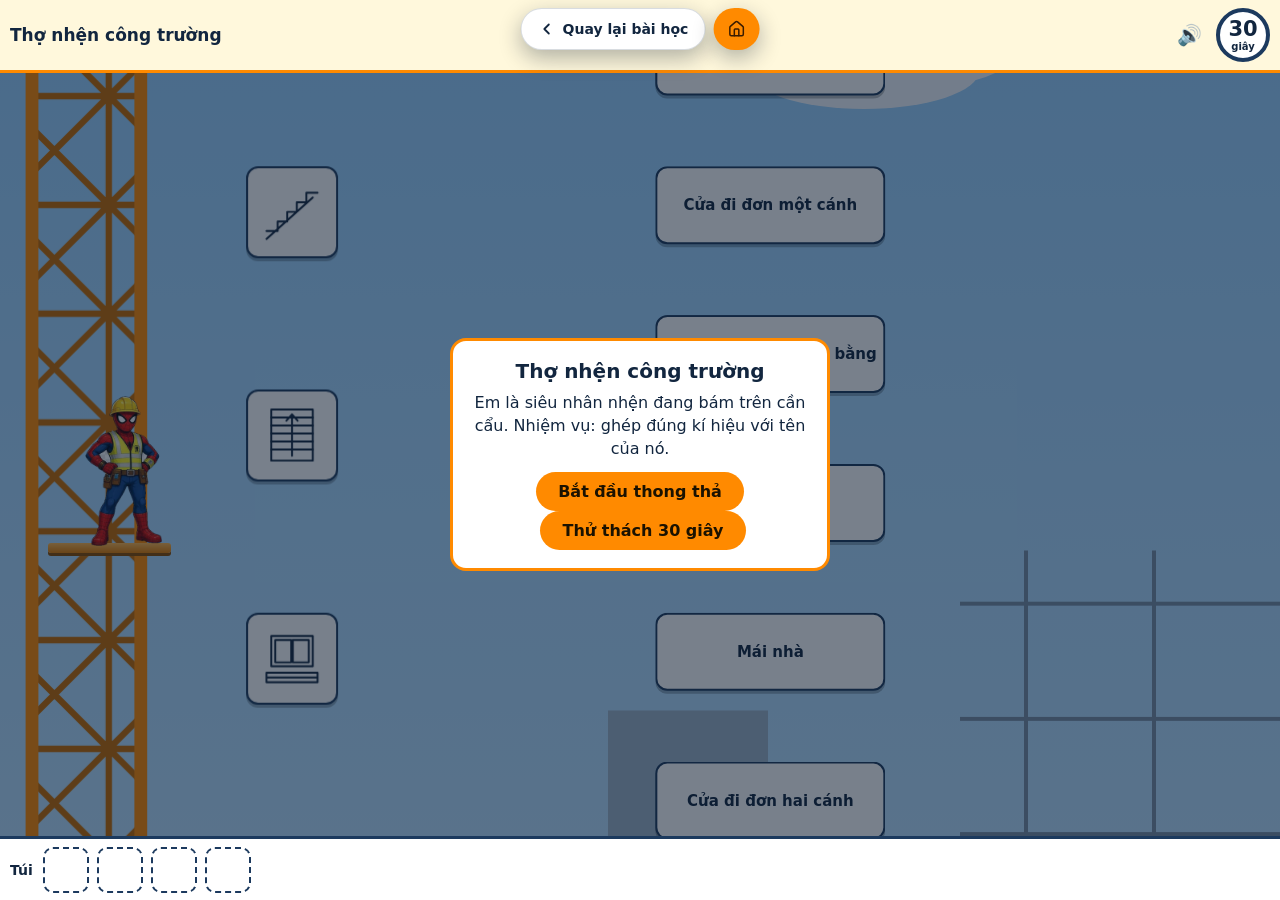
==== chang-1.html @ 68294b94 "Bai 5 Ban ve nha - e-learning CN8" ====
<!DOCTYPE html>
<html lang="vi">
<head>
<meta charset="utf-8">
<meta name="viewport" content="width=device-width, initial-scale=1, viewport-fit=cover">
<title>Khởi động: Thợ nhện công trường</title>
<style>
:root{box-sizing:border-box;padding-top:env(safe-area-inset-top,0px);padding-bottom:env(safe-area-inset-bottom,0px);--bg:#e9f3ff;--ink:#12263f;--card:#fff;--cink:#12263f;--line:#1c3a5e;--bub:#fff8dc;--acc:#ff8a00;--shade:rgba(10,25,45,.55)}
@media (prefers-color-scheme:dark){:root:not([data-theme="light"]){--bg:#0d1726;--ink:#eaf2ff;--card:#1b2a40;--cink:#eaf2ff;--line:#a8cdf5;--bub:#2b2a17}}
:root[data-theme="dark"]{--bg:#0d1726;--ink:#eaf2ff;--card:#1b2a40;--cink:#eaf2ff;--line:#a8cdf5;--bub:#2b2a17}
*,*::before,*::after{box-sizing:inherit}
html,body{height:100%;margin:0}
body{background:var(--bg);color:var(--ink);font-family:system-ui,"Segoe UI",Roboto,Arial,sans-serif;overflow:hidden;-webkit-user-select:none;user-select:none;touch-action:manipulation}
#app{height:100%;display:flex;flex-direction:column}
#say{display:flex;gap:8px;align-items:center;background:var(--bub);color:var(--ink);padding:8px 10px;border-bottom:3px solid var(--acc);min-height:60px;font-size:clamp(13px,3.6vw,17px);line-height:1.35}
#tx{flex:1;font-weight:600}
button{font:inherit;cursor:pointer}
#rep{border:0;background:transparent;font-size:20px;color:var(--ink)}
#clk{width:54px;height:54px;border-radius:50%;background:var(--card);color:var(--cink);border:4px solid var(--line);display:flex;flex-direction:column;align-items:center;justify-content:center;font-weight:800;line-height:1;flex:none}
#clk b{font-size:21px}#clk i{font-size:10px;font-style:normal;font-weight:700;margin-top:2px}
#clk.warn{border-color:#ff8a00;animation:cp 1s ease-in-out infinite}
#clk.dang{border-color:#e02020;background:#ffe3e3;color:#b00000;animation:cp .4s ease-in-out infinite}
@keyframes cp{50%{scale:1.18}}
#alarm{position:fixed;inset:0;z-index:20;pointer-events:none}
#alarm.on{animation:al 1s ease-in-out infinite}#alarm.fast{animation-duration:.45s}
@keyframes al{0%,100%{box-shadow:inset 0 0 30px 4px rgba(255,30,30,.12)}50%{box-shadow:inset 0 0 70px 20px rgba(255,30,30,.6)}}
.btn2{background:var(--card);color:var(--cink);border:2px solid var(--acc);margin-left:6px}
#stage{flex:1;position:relative;overflow:hidden;min-height:0}
#bg,#web,#lane{position:absolute;inset:0;width:100%;height:100%}
#lane{z-index:2}#web{pointer-events:none;z-index:3}
.w{fill:none;stroke:#fff;stroke-width:2.6;stroke-linecap:round;filter:drop-shadow(0 0 2px #0008);transition:stroke-dashoffset .35s ease-out,opacity .3s;opacity:0}
#hero{position:absolute;pointer-events:none;z-index:1;animation:bob 2.2s ease-in-out infinite}#hero img{display:block;width:100%;height:auto}#ledge{position:absolute;z-index:1;height:10px;border-radius:3px;background:linear-gradient(#ffb74d,#e07b00);box-shadow:0 3px 0 #8a4b00}
@keyframes bob{50%{transform:translateY(-3px)}}
@keyframes jump{30%{transform:translateY(-16px)}60%{transform:translateY(0)}80%{transform:translateY(-5px)}}
@keyframes drift{to{transform:translateX(60px)}}
.cl{animation:drift 14s ease-in-out infinite alternate}.cl2{animation:drift 20s ease-in-out infinite alternate-reverse}
#hero.cheer{animation:jump .7s}
.it{position:absolute;left:0;top:0;display:flex;align-items:center;justify-content:center;text-align:center;background:var(--card);color:var(--cink);border:2.5px solid var(--line);border-radius:12px;box-shadow:0 3px 0 rgba(0,0,0,.25);will-change:transform;cursor:pointer;line-height:1.2;font-weight:600;padding:4px 6px}
.it svg{width:84%;height:84%;fill:none;stroke:var(--cink);stroke-width:2.4;stroke-linecap:round;stroke-linejoin:round}
.it.sel{border-color:var(--acc);box-shadow:0 0 0 4px #ff8a0088}
.it.glow{animation:gl 1s ease-in-out infinite}
@keyframes gl{50%{box-shadow:0 0 0 6px #2fd09a99}}
.it.shake{animation:sh .4s}
@keyframes sh{25%{margin-left:-6px}75%{margin-left:6px}}
.it.out{transition:opacity .35s,scale .35s;opacity:0;scale:.2}
#bag{height:64px;display:flex;align-items:center;gap:10px;padding:6px 10px;background:var(--card);color:var(--cink);border-top:3px solid var(--line)}
#bag>span{font-weight:700;font-size:14px}
#chips{display:flex;gap:8px}
.chip{width:46px;height:46px;border:2px dashed var(--line);border-radius:10px;display:flex;align-items:center;justify-content:center}
.chip.has{border-style:solid;animation:pop .4s;cursor:pointer}
.chip.new{border-color:var(--acc);box-shadow:0 0 0 3px #ff8a0088}
.chip svg{width:34px;height:34px;fill:none;stroke:var(--cink);stroke-width:2.6;stroke-linecap:round;stroke-linejoin:round}
@keyframes pop{0%{scale:.3}70%{scale:1.2}}
.ov{position:absolute;inset:0;display:flex;align-items:center;justify-content:center;background:var(--shade);padding:16px;z-index:9}
.hide{display:none}
.box{background:var(--card);color:var(--cink);border:3px solid var(--acc);border-radius:16px;padding:18px;max-width:380px;text-align:center}
.box h1{font-size:20px;margin:0 0 8px}
.box p{margin:0 0 12px;line-height:1.45}
.box svg{width:110px;height:110px;fill:none;stroke:var(--cink);stroke-width:2.2;stroke-linecap:round;stroke-linejoin:round}
.btn{background:var(--acc);color:#1b1200;border:0;border-radius:999px;padding:10px 22px;font-weight:700}
</style>
<link rel="stylesheet" href="assets/css/lesson.css">
<script src="assets/js/lesson.js" defer></script>
</head>
<body>
<div id="app">
<div id="alarm"></div><div id="say"><span id="tx">Thợ nhện công trường</span><button id="rep" aria-label="Nghe lại">🔊</button><div id="clk"><b id="cn">30</b><i id="ci">giây</i></div></div>
<div id="stage">
<svg id="bg" viewBox="0 0 400 700" preserveAspectRatio="xMinYMid slice" aria-hidden="true">
<defs>
<linearGradient id="sky" x1="0" y1="0" x2="0" y2="1"><stop offset="0" stop-color="#7cc4ff"/><stop offset="1" stop-color="#d9f0ff"/></linearGradient>
<pattern id="lat" width="34" height="34" patternUnits="userSpaceOnUse"><path d="M0 0H34V34H0ZM0 0L34 34M34 0L0 34" fill="none" stroke="#c76b00" stroke-width="2"/></pattern>
<pattern id="scf" width="40" height="36" patternUnits="userSpaceOnUse"><path d="M0 0H40M0 0V36" stroke="#6b7b8f" stroke-width="2.5" fill="none"/></pattern>
</defs>
<rect width="400" height="700" fill="url(#sky)"/>
<circle cx="330" cy="90" r="30" fill="#ffe27a"/>
<g fill="#fff" opacity=".9"><g class="cl"><ellipse cx="120" cy="150" rx="40" ry="14"/><ellipse cx="150" cy="140" rx="26" ry="14"/></g><g class="cl2"><ellipse cx="270" cy="230" rx="36" ry="12"/><ellipse cx="296" cy="222" rx="22" ry="12"/></g></g>
<g fill="#9fb4c9"><rect x="120" y="470" width="60" height="170"/><rect x="190" y="430" width="50" height="210"/><rect x="250" y="500" width="70" height="140"/></g>
<rect x="300" y="380" width="100" height="260" fill="url(#scf)" opacity=".8"/>
<g id="crane"><rect x="10" y="60" width="34" height="580" fill="url(#lat)"/>
<rect x="8" y="60" width="4" height="580" fill="#ff8a00"/><rect x="42" y="60" width="4" height="580" fill="#ff8a00"/>
<rect x="0" y="48" width="330" height="14" fill="#ff8a00"/>
<path d="M27 48L27 14L120 48M27 14L240 48" stroke="#ff8a00" stroke-width="4" fill="none"/>
<rect x="2" y="26" width="26" height="22" fill="#c76b00"/>
<path d="M290 62V150" stroke="#444" stroke-width="2"/><rect x="282" y="150" width="16" height="10" fill="#444"/></g>
<rect x="0" y="640" width="400" height="60" fill="#8a6f4d"/><path d="M0 640H400" stroke="#6a5337" stroke-width="4"/>
</svg>
<div id="lane"></div>
<svg id="web"><path id="w1" class="w"/><path id="w2" class="w"/></svg>
<div id="ledge"></div><div id="hero"><img id="ph" alt="" draggable="false"></div>
<div id="start" class="ov"><div class="box"><h1>Thợ nhện công trường</h1><p>Em là siêu nhân nhện đang bám trên cần cẩu. Nhiệm vụ: ghép đúng kí hiệu với tên của nó.</p><button class="btn" id="go">Bắt đầu thong thả</button><button class="btn btn2" id="go2">Thử thách 30 giây</button></div></div>
<div id="pop" class="ov hide"></div>
<div id="end" class="ov hide"></div>
</div>
<div id="bag"><span>Túi</span><div id="chips"><div class="chip" id="ca"></div><div class="chip" id="cb"></div><div class="chip" id="cc"></div><div class="chip" id="cd"></div></div></div>
</div>
<script>
const $=s=>document.querySelector(s);
const SYM={
a:{n:"Cửa sổ kép",p:"Cửa sổ",h:"Hình có khung và hai ô kính ghép cạnh nhau.",d:'<rect x="14" y="12" width="52" height="38"/><rect x="19" y="17" width="20" height="28"/><rect x="41" y="17" width="20" height="28"/><path d="M8 58H72V70H8ZM8 64H72"/>'},
b:{n:"Cầu thang trên mặt cắt",p:"Cầu thang (nhìn theo mặt cắt)",h:"Nhìn nghiêng thấy các bậc nối tiếp nhau như đường răng cưa đi lên.",d:'<path d="M8 64H22V52H34V40H46V28H58V16H72M8 74L66 22"/>'},
c:{n:"Cửa đi đơn hai cánh",p:"Cửa đi",h:"Có hai cung tròn mở ra, em đếm xem có mấy cánh cửa.",d:'<path d="M4 30H24M4 38H24M56 30H76M56 38H76M24 38V62Q40 62 40 38M56 38V62Q40 62 40 38"/>'},
d:{n:"Cầu thang trên mặt bằng",p:"Cầu thang (nhìn theo mặt bằng)",h:"Nhìn từ trên xuống thấy các vạch song song là bậc thang, có mũi tên chỉ hướng đi.",d:'<rect x="14" y="8" width="52" height="64"/><path d="M14 18H66M14 28H66M14 38H66M14 48H66M14 58H66M40 66V14M33 22L40 14L47 22"/>'}
};
const svg=k=>`<svg viewBox="0 0 80 80">${SYM[k].d}</svg>`;
const P={"idle": "[data-uri]", "shoot": "[data-uri]", "cheer": "[data-uri]", "puz": "[data-uri]"},AR=1.2407,HF=0.4032,FX=0.8627,FY=0.3619;
const pose=n=>{$('#ph').src=P[n]};
const L={
intro:"Thợ nhện ơi, bản vẽ ngôi nhà bị gió thổi bay rồi! Các kí hiệu đang rơi khắp công trường.",
task:"Em hãy bắn tơ vào một kí hiệu, rồi bắn nhánh thứ hai vào đúng tên của nó.",
how:"Chạm vào một kí hiệu đang rơi, rồi chạm vào tên em chọn.",
ok:{a:"Chính xác! Cửa sổ kép đã về đúng chỗ.",b:"Đúng rồi! Đây là cầu thang vẽ trên mặt cắt.",c:"Tuyệt vời! Cửa đi đơn hai cánh, mở ra hai cung tròn.",d:"Chuẩn rồi! Cầu thang vẽ trên mặt bằng, nhìn từ trên xuống."},
warn:"Cần cẩu rung lắc rồi! Em nhanh tay lên!",
bad:"Chưa đúng, tơ nhện bật lại rồi. Em quan sát kĩ hình nhé.",
glow:"Em nhìn thử thẻ đang phát sáng xem.",
done:"Đủ bốn kí hiệu rồi! Em bấm vào từng kí hiệu trong túi để xem tên của nó.",
end:"Các kí hiệu em vừa nhặt chính là chữ viết của bản vẽ nhà. Nhờ chúng, thợ xây biết cửa, cửa sổ và cầu thang nằm ở đâu. Vậy một bản vẽ nhà gồm những gì? Cùng sang phần một nhé.",
win:"Chúc mừng em đã hoàn thành phần khởi động thật xuất sắc!",
lose:"Hết giờ rồi! Cần cẩu rung mạnh quá. Em thử lại nhé."
};
const BAD=k=>L.bad+" "+SYM[k].h,GL=k=>SYM[k].h+" "+L.glow;
const LINES=[L.intro,L.task,L.how,...Object.keys(SYM).map(k=>L.ok[k]),...Object.keys(SYM).map(BAD),...Object.keys(SYM).map(GL),L.warn,L.lose,L.win,L.done,L.end];
const MCA={"Thợ nhện ơi, bản vẽ ngôi nhà bị gió thổi bay rồi! Các kí hiệu đang rơi khắp công trường.": "[data-uri]", "Em hãy bắn tơ vào một kí hiệu, rồi bắn nhánh thứ hai vào đúng tên của nó.": "[data-uri]", "Chạm vào một kí hiệu đang rơi, rồi chạm vào tên em chọn.": "[data-uri]", "Chính xác! Cửa sổ kép đã về đúng chỗ.": "[data-uri]", "Đúng rồi! Đây là cầu thang vẽ trên mặt cắt.": "[data-uri]", "Tuyệt vời! Cửa đi đơn hai cánh, mở ra hai cung tròn.": "[data-uri]", "Chuẩn rồi! Cầu thang vẽ trên mặt bằng, nhìn từ trên xuống.": "[data-uri]", "Chưa đúng, tơ nhện bật lại rồi. Em quan sát kĩ hình nhé. Hình có khung và hai ô kính ghép cạnh nhau.": "[data-uri]", "Chưa đúng, tơ nhện bật lại rồi. Em quan sát kĩ hình nhé. Nhìn nghiêng thấy các bậc nối tiếp nhau như đường răng cưa đi lên.": "[data-uri]", "Chưa đúng, tơ nhện bật lại rồi. Em quan sát kĩ hình nhé. Có hai cung tròn mở ra, em đếm xem có mấy cánh cửa.": "[data-uri]", "Chưa đúng, tơ nhện bật lại rồi. Em quan sát kĩ hình nhé. Nhìn từ trên xuống thấy các vạch song song là bậc thang, có mũi tên chỉ hướng đi.": "[data-uri]", "Hình có khung và hai ô kính ghép cạnh nhau. Em nhìn thử thẻ đang phát sáng xem.": "[data-uri]", "Nhìn nghiêng thấy các bậc nối tiếp nhau như đường răng cưa đi lên. Em nhìn thử thẻ đang phát sáng xem.": "[data-uri]", "Có hai cung tròn mở ra, em đếm xem có mấy cánh cửa. Em nhìn thử thẻ đang phát sáng xem.": "[data-uri]", "Nhìn từ trên xuống thấy các vạch song song là bậc thang, có mũi tên chỉ hướng đi. Em nhìn thử thẻ đang phát sáng xem.": "[data-uri]", "Cần cẩu rung lắc rồi! Em nhanh tay lên!": "[data-uri]", "Hết giờ rồi! Cần cẩu rung mạnh quá. Em thử lại nhé.": "[data-uri]", "Chúc mừng em đã hoàn thành phần khởi động thật xuất sắc!": "[data-uri]", "Đủ bốn kí hiệu rồi! Em bấm vào từng kí hiệu trong túi để xem tên của nó.": "[data-uri]", "Các kí hiệu em vừa nhặt chính là chữ viết của bản vẽ nhà. Nhờ chúng, thợ xây biết cửa, cửa sổ và cầu thang nằm ở đâu. Vậy một bản vẽ nhà gồm những gì? Cùng sang phần một nhé.": "[data-uri]"}; /* khóa = câu thoại, giá trị = mp3 dạng data URI; LINES là danh sách câu cần thu âm */
let au=null,last="";
function say(t,cb){last=t;$('#tx').textContent=t;if(au){au.pause();au=null}const u=MCA[t];if(u){au=new Audio(u);if(cb)au.onended=cb;au.play().catch(()=>{if(cb)setTimeout(cb,1200+t.length*50)})}else if(cb)setTimeout(cb,1200+t.length*50)}
$('#rep').onclick=()=>say(last);
let ac;
function snd(f,d,ty='sine',g=.12,f2){try{ac=ac||new(window.AudioContext||window.webkitAudioContext)();const t=ac.currentTime,o=ac.createOscillator(),v=ac.createGain();o.type=ty;o.frequency.setValueAtTime(f,t);if(f2)o.frequency.exponentialRampToValueAtTime(f2,t+d);v.gain.setValueAtTime(g,t);v.gain.exponentialRampToValueAtTime(.001,t+d);o.connect(v);v.connect(ac.destination);o.start();o.stop(t+d)}catch(e){}}
const stage=$('#stage'),lane=$('#lane'),hero=$('#hero'),items=[];
let W,H,S,TW,SX,TX,LS=600,run=false,sS=null,sT=null,busy=false,got=0,fin=false,t0=0,tEnd=0,stopT=false,over=false,lastK=99,SC=1,started=false;const miss={},learned=new Set();
function geo(){W=stage.clientWidth;H=stage.clientHeight;const s=Math.max(W/400,H/700),hw=Math.min(Math.max(W*.26,84),130),hh=hw*AR,lf=27*s+.3*hw-HF*hw,bt=H*.62;SC=s;
hero.style.width=hw+'px';hero.style.left=lf+'px';hero.style.top=(bt-hh)+'px';
Object.assign($('#ledge').style,{left:(15*s)+'px',top:(bt-3)+'px',width:(lf+HF*hw+.35*hw-15*s)+'px'});
const z=lf+hw,aw=W-z;S=Math.min(Math.max(aw*.3,58),92);TW=Math.min(Math.max(aw*.5,120),230);SX=z+aw*.04;TX=Math.min(W-TW-6,z+aw*.42);LS=H+130;
items.forEach(it=>{const sy=it.kind==='sym';it.x=sy?SX:TX;Object.assign(it.el.style,{width:(sy?S:TW)+'px',height:(sy?S:Math.max(50,TW*.34))+'px'})})}
const sh=a=>a.sort(()=>Math.random()-.5);
function add(kind,id,ph,t){const el=document.createElement('div');el.className='it';el.setAttribute('role','button');
if(kind==='sym')el.innerHTML=svg(id);else{el.textContent=t;el.style.fontSize='clamp(11.5px,3.1vw,15px)'}
lane.appendChild(el);const it={kind,id,el,y:ph*LS-130,frozen:false,done:false};
el.addEventListener('pointerdown',e=>{e.preventDefault();pick(it)});items.push(it)}
function build(){const K=Object.keys(SYM);
sh(K.slice()).forEach((k,i)=>add('sym',k,i/4));
sh([...K.map(k=>({id:k,t:SYM[k].n})),{id:'x1',t:'Cửa đi đơn một cánh'},{id:'x2',t:'Mái nhà'}]).forEach((o,i)=>add('txt',o.id,(i+.5)/6,o.t))}
let tp=0;
function loop(t){const dt=Math.min((t-tp)/1000,.05);tp=t;
for(const it of items){if(it.done)continue;if(run&&!it.frozen){it.y+=26*dt;if(it.y>H)it.y-=LS}it.el.style.transform=`translate(${it.x}px,${it.y}px)`}tick(t);
requestAnimationFrame(loop)}
const TL=30;
function sos(){try{ac=ac||new(window.AudioContext||window.webkitAudioContext)();let t=ac.currentTime+.02;[.1,.1,.1,.3,.3,.3,.1,.1,.1].forEach(d=>{const o=ac.createOscillator(),v=ac.createGain();o.type='square';o.frequency.value=880;v.gain.setValueAtTime(.07,t);v.gain.setValueAtTime(0,t+d);o.connect(v);v.connect(ac.destination);o.start(t);o.stop(t+d+.01);t+=d+.09})}catch(e){}}
function tick(t){let amp=0;
if(run&&started&&!stopT&&!over&&chal){const rem=Math.max(0,TL-(performance.now()-t0)/1000),k=Math.ceil(rem);
$('#cn').textContent=k;$('#ci').textContent=rem<=10?'SOS':'giây';
$('#clk').className=rem<=5?'dang':rem<=10?'warn':'';
$('#alarm').className=rem<=5?'on fast':rem<=10?'on':'';
amp=rem<15?(15-rem)/15:0;
if(rem<=10&&k!==lastK&&(10-k)%3===0){lastK=k;sos();if(k===10)say(L.warn)}
if(rem<=0)timeUp()}
const f=t/1000*(9+amp*24),dx=Math.sin(f)*amp*2.6;
$('#crane').setAttribute('transform',`translate(${dx} 0) rotate(${Math.sin(f*1.3)*amp*1.5} 27 640)`);
const px=dx*SC*.6+'px 0';hero.style.translate=px;$('#ledge').style.translate=px}
function win(){const sec=((tEnd-t0)/1000).toFixed(1).replace('.',',');
$('#clk').className='';$('#alarm').className='';$('#ci').textContent='giây';
const e=$('#end');e.innerHTML=`<div class="box"><h1>Hoàn thành!</h1><p>Thời gian: <b>${sec} giây</b></p><p>${L.win}</p><button class="btn" id="vw">Xem các kí hiệu ▶</button></div>`;e.classList.remove('hide');
say(L.win);snd(523,.1);setTimeout(()=>snd(659,.1),100);setTimeout(()=>snd(784,.3),200);
$('#vw').onclick=()=>{e.classList.add('hide');finish()}}
function timeUp(){over=true;run=false;busy=true;clr();[sS,sT].forEach(i=>i&&i.el.classList.remove('sel'));sS=sT=null;
$('#alarm').className='';$('#clk').className='dang';$('#cn').textContent=0;pose('puz');snd(180,.6,'sawtooth',.08,90);say(L.lose);
const e=$('#end');e.innerHTML=`<div class="box"><h1>Hết giờ rồi!</h1><p>Em thu được ${got}/4 kí hiệu. Em thử lại nhé.</p><button class="btn" id="rt">Chơi lại</button><button class="btn btn2" id="sk">Xem các kí hiệu</button></div>`;e.classList.remove('hide');
$('#rt').onclick=()=>location.reload();
$('#sk').onclick=()=>{e.classList.add('hide');Object.keys(SYM).forEach(k=>{if(!$('#c'+k).classList.contains('has'))bagAdd(k)});got=4;busy=false;finish()}}
function pick(it){if(!run||busy||it.done)return;if(!started){started=true;t0=performance.now()}snd(660,.06,'triangle',.07);
const sym=it.kind==='sym',cur=sym?sS:sT;
if(cur){cur.el.classList.remove('sel');cur.frozen=false}
if(cur===it){if(sym)sS=null;else sT=null;return}
it.el.classList.add('sel');it.frozen=true;if(sym)sS=it;else sT=it;
if(sS&&sT)fire()}
const ctr=el=>{const a=el.getBoundingClientRect(),b=stage.getBoundingClientRect();return[a.left-b.left+a.width/2,a.top-b.top+a.height/2]};
function web(s,x,y,T){const p=$(s);p.setAttribute('d',`M${x} ${y}Q${(x+T[0])/2} ${(y+T[1])/2-24} ${T[0]} ${T[1]}`);const n=p.getTotalLength();
p.style.transition='none';p.style.strokeDasharray=n;p.style.strokeDashoffset=n;p.style.opacity=1;p.getBoundingClientRect();p.style.transition='';p.style.strokeDashoffset=0}
const clr=()=>['#w1','#w2'].forEach(s=>$(s).style.opacity=0);
function fire(){busy=true;pose('shoot');const A=ctr(sS.el),B=ctr(sT.el),hr=hero.getBoundingClientRect(),sb=stage.getBoundingClientRect(),hx=hr.left-sb.left+FX*hr.width,hy=hr.top-sb.top+FY*hr.height;
web('#w1',hx,hy,A);web('#w2',hx,hy,B);snd(900,.2,'square',.05,300);setTimeout(judge,520)}
function judge(){if(over)return;const a=sS,b=sT,ok=a.id===b.id;
if(ok){if(got===3){stopT=true;tEnd=performance.now()}snd(523,.12);setTimeout(()=>snd(784,.22),110);say(L.ok[a.id]);pose('cheer');hero.classList.add('cheer');[a,b].forEach(i=>{i.done=true;i.el.classList.add('out')});
setTimeout(()=>{hero.classList.remove('cheer');pose(got===3?'cheer':'idle');clr();a.el.remove();b.el.remove();bagAdd(a.id);got++;sS=sT=null;busy=false;if(got===4&&!over)win()},700)}
else{snd(220,.25,'sawtooth',.06,140);pose('puz');[a,b].forEach(i=>i.el.classList.add('shake'));
const m=miss[a.id]=(miss[a.id]||0)+1;say(m>1?GL(a.id):BAD(a.id));
if(m>1){const g=items.find(i=>i.kind==='txt'&&i.id===a.id&&!i.done);if(g)g.el.classList.add('glow')}
setTimeout(()=>{pose('idle');[a,b].forEach(i=>{i.el.classList.remove('shake','sel');i.frozen=false});clr();sS=sT=null;busy=false},650)}}
function bagAdd(id){const c=$('#c'+id);c.innerHTML=svg(id);c.classList.add('has','new');c.onclick=()=>show(id)}
function finish(){fin=true;items.forEach(i=>{if(!i.done){i.done=true;i.el.classList.add('out');setTimeout(()=>i.el.remove(),400)}});say(L.done)}
function show(id){const p=$('#pop');p.innerHTML=`<div class="box">${svg(id)}<h1>${SYM[id].n}</h1><p>Kí hiệu bộ phận: <b>${SYM[id].p}</b> của ngôi nhà.</p><button class="btn" id="ok">Đã hiểu</button></div>`;p.classList.remove('hide');
$('#ok').onclick=()=>{p.classList.add('hide');$('#c'+id).classList.remove('new');learned.add(id);if(fin&&learned.size===4)theEnd()}}
function theEnd(){const e=$('#end');e.innerHTML=`<div class="box"><h1>Các kí hiệu của ngôi nhà</h1><p>${L.end}</p><button class="btn" id="nx">Sang mục I ▶</button></div>`;e.classList.remove('hide');say(L.end);
$('#nx').onclick=()=>{try{parent.postMessage({type:'khoidong-xong'},'*')}catch(x){}e.querySelector('h1').textContent='I. Nội dung bản vẽ nhà';e.querySelector('p').textContent='Phần tiếp theo sẽ được nối vào đây.';$('#nx').remove()}}
let chal=false;const go=c=>{chal=c;$('#clk').style.display=c?'flex':'none';$('#start').classList.add('hide');run=true;snd(440,.05,'sine',.02);say(L.intro,()=>{if(!started)say(L.task,()=>setTimeout(()=>{if(!started)say(L.how)},6000))})};$('#go').onclick=()=>go(false);$('#go2').onclick=()=>go(true);
addEventListener('resize',geo);
pose('idle');geo();build();geo();requestAnimationFrame(loop);
</script>
</body>
</html>
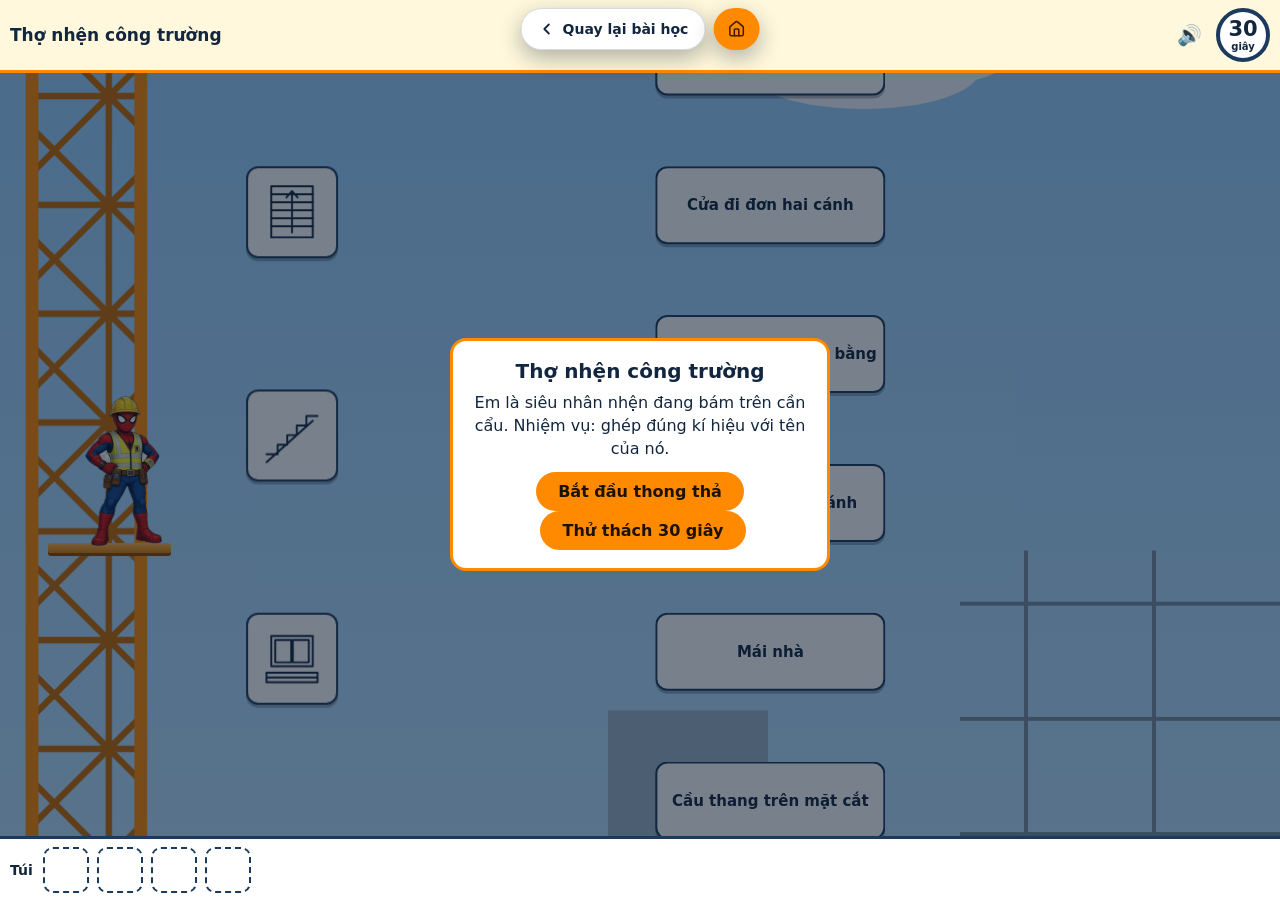
==== commit b7507b17: "QA: emit earned individual game score without altering gameplay" ====
--- a/chang-1.html
+++ b/chang-1.html
@@ -182,7 +182,7 @@
 web('#w1',hx,hy,A);web('#w2',hx,hy,B);snd(900,.2,'square',.05,300);setTimeout(judge,520)}
 function judge(){if(over)return;const a=sS,b=sT,ok=a.id===b.id;
 if(ok){if(got===3){stopT=true;tEnd=performance.now()}snd(523,.12);setTimeout(()=>snd(784,.22),110);say(L.ok[a.id]);pose('cheer');hero.classList.add('cheer');[a,b].forEach(i=>{i.done=true;i.el.classList.add('out')});
-setTimeout(()=>{hero.classList.remove('cheer');pose(got===3?'cheer':'idle');clr();a.el.remove();b.el.remove();bagAdd(a.id);got++;sS=sT=null;busy=false;if(got===4&&!over)win()},700)}
+setTimeout(()=>{hero.classList.remove('cheer');pose(got===3?'cheer':'idle');clr();a.el.remove();b.el.remove();bagAdd(a.id);got++;if(parent!==window)parent.postMessage({type:'b5-game-score',game:'warm',earned:got,max:4},location.origin);sS=sT=null;busy=false;if(got===4&&!over)win()},700)}
 else{snd(220,.25,'sawtooth',.06,140);pose('puz');[a,b].forEach(i=>i.el.classList.add('shake'));
 const m=miss[a.id]=(miss[a.id]||0)+1;say(m>1?GL(a.id):BAD(a.id));
 if(m>1){const g=items.find(i=>i.kind==='txt'&&i.id===a.id&&!i.done);if(g)g.el.classList.add('glow')}
